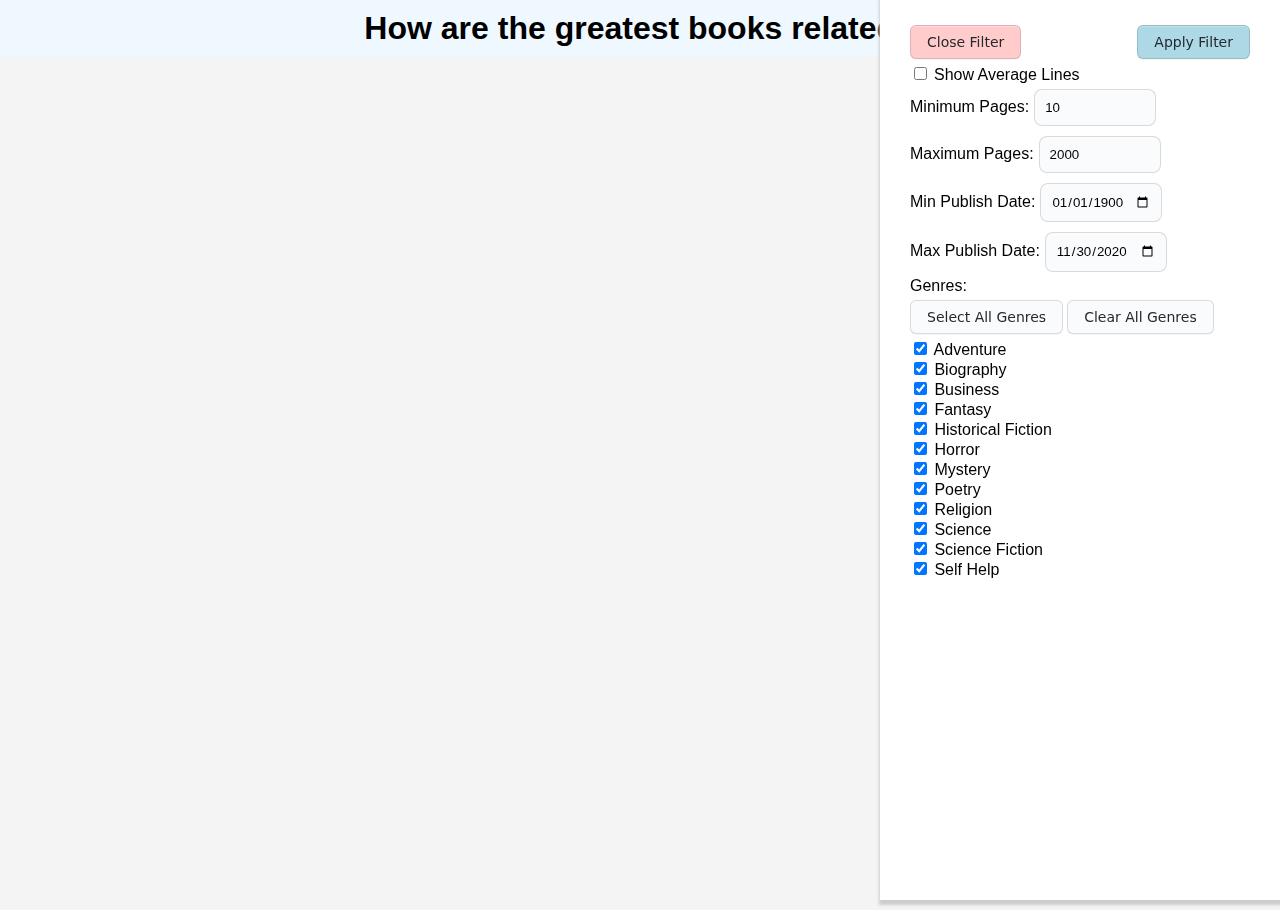
==== index.html @ c15cc25c "add styles" ====
<!DOCTYPE html>
<html>

<head>
    <meta charset="utf-8">
    <title>How great books relate</title>
    <meta name="description" content="">
    <meta name="viewport" content="width=device-width, initial-scale=1">
    <link rel="stylesheet" href="css/header.css">
    <link rel="stylesheet" href="css/buttons.css">
    <link rel="stylesheet" href="css/styles.css">
    <link rel="stylesheet" href="css/sidebar.css">
    <link rel="stylesheet" href="css/input.css">
</head>


<body onload="startDashboard()">
    <div id="header">
        <!-- <img src="img/icon.png" id="header-icon" alt=""> -->
        <h1 id="title">How are the greatest books related?</h1>
        <button class="form-button" id="open-icon" href="#" onclick="showSidebar(event)">Open Filter</button>

    </div>
    <div class="sidebar show">
        <div class="filter-row" id="top-buttons">
            <button class="form-button" id="close-icon" href="#" onclick="hideSidebar(event)">Close Filter</button>
            <button class="form-button" id="filterButton" onclick="hideSidebar(event)">Apply Filter</button>
        </div>
        <div id="filter-box">
            <div class="show-average-lineChart">
                <input type="checkbox" id="toggleAverageLineChart">
                <label for="showAverageLine">Show Average Lines</label>
            </div>
            <!-- Number of pages filters -->
            <div class="filter-group">
                <div class="filter-row">
                    <div><label for="minPages">Minimum Pages:</label><input type="number" class="input-form"
                            id="minPages" value="10"></div>
                    <div><label for="maxPages">Maximum Pages:</label><input type="number" class="input-form"
                            id="maxPages" value="2000"></div>
                </div>

                <!-- Start and end date filters -->
                <div class="filter-row">
                    <div><label for="startDate">Min Publish Date:</label><input class="input-form" type="date" id="startDate"
                            value="1900-01-01"></div>
                    <div><label for="endDate">Max Publish Date:</label><input class="input-form" type="date" id="endDate"
                            value="2020-11-30"></div>
                </div>

                <!-- Genres filters -->
                <div class="filter-row">
                    <label for="genreSelect">Genres:</label>
                    <div class="custom-dropdown">
                        <div class="dropdown-content">
                            <div id="button-selection">
                                <button class="form-button" onclick="selectAllGenres()" id="selectAllGenres">Select All Genres</button>
                                <button class="form-button" onclick="clearAllGenres()" id="removeAllGenres">Clear All Genres</button>
                            </div>
                            <div id="genreCheckboxList">
                                <div><label><input type="checkbox" value="Adventure" checked> Adventure</label></div>
                                <div><label><input type="checkbox" value="Biography" checked> Biography</label></div>
                                <div><label><input type="checkbox" value="Business" checked> Business</label></div>
                                <div><label><input type="checkbox" value="Fantasy" checked> Fantasy</label></div>
                                <div><label><input type="checkbox" value="Historical Fiction" checked> Historical
                                        Fiction</label></div>
                                <div><label><input type="checkbox" value="Horror" checked> Horror</label></div>
                                <div><label><input type="checkbox" value="Mystery" checked> Mystery</label></div>
                                <div><label><input type="checkbox" value="Poetry" checked> Poetry</label></div>
                                <div><label><input type="checkbox" value="Religion" checked> Religion</label></div>
                                <div><label><input type="checkbox" value="Science" checked> Science</label></div>
                                <div><label><input type="checkbox" value="Science Fiction" checked> Science
                                        Fiction</label></div>
                                <div><label><input type="checkbox" value="Self Help" checked> Self Help</label></div>
                            </div>
                        </div>
                    </div>
                </div>
            </div>
            <!-- Apply filters button -->

        </div>


    </div>


    </div>

    <div id="dashboard">


        <div class="chart" id="parallelcoords">
            <!-- <svg width="600" height="300"></svg> -->
        </div>
        <div class="chart" id="linechart2">
            <!-- <svg width="600" height="300"></svg> -->
        </div>
        <div id="linechartContainer">

            <div class="chart" id="linechart"></div>

        </div>
        <div class="chart" id="streamgraph"></div>

    </div>
    <script src="https://d3js.org/d3.v7.min.js"></script>
    <script src="javascript/filter.js"></script>
    <script src="javascript/linechart.js"></script>
    <!-- <script src="script/linked.js"></script> -->
    <!-- <script src="script/map.js"></script> -->
    <!-- <script src="script/parallelcoords.js"></script> -->
    <script src="javascript/streamgraph.js"></script>
    <script src="javascript/sidebar.js"></script>
    <script src="javascript/script.js"></script>

</body>

</html>
---- css/header.css ----
#header{
    position: fixed;
    display: flex;
    top: 0;
    width: 100%;
    align-items: center;
    justify-content: center;
    margin-bottom: 8px;
    background-color: aliceblue;
    height: fit-content;
    padding: 10px 0;
}

#title, #open-icon{
    margin: 0 10px;
}

#open-icon{
    position: absolute;
    right: 0px;
}
---- css/buttons.css ----
/* Button styling */

.form-button {
    appearance: none;
    background-color: #FAFBFC;
    border: 1px solid rgba(27, 31, 35, 0.15);
    border-radius: 6px;
    box-shadow: rgba(27, 31, 35, 0.04) 0 1px 0, rgba(255, 255, 255, 0.25) 0 1px 0 inset;
    box-sizing: border-box;
    color: #24292E;
    cursor: pointer;
    display: inline-block;
    font-family: -apple-system, system-ui, "Segoe UI", Helvetica, Arial, sans-serif, "Apple Color Emoji", "Segoe UI Emoji";
    font-size: 14px;
    font-weight: 500;
    line-height: 20px;
    list-style: none;
    padding: 6px 16px;
    position: relative;
    transition: background-color 0.2s cubic-bezier(0.3, 0, 0.5, 1);
    user-select: none;
    -webkit-user-select: none;
    touch-action: manipulation;
    vertical-align: middle;
    white-space: nowrap;
    word-wrap: break-word;
    margin: 5px 0;
  }
  
  .form-button:hover {
    background-color: #F3F4F6;
    text-decoration: none;
    transition-duration: 0.1s;
  }
  
  .form-button:disabled {
    background-color: #FAFBFC;
    border-color: rgba(27, 31, 35, 0.15);
    color: #959DA5;
    cursor: default;
  }
  
  .form-button:active {
    background-color: #EDEFF2;
    box-shadow: rgba(225, 228, 232, 0.2) 0 1px 0 inset;
    transition: none 0s;
  }
  
  .form-button:focus {
    outline: 1px transparent;
  }
  
  .form-button:before {
    display: none;
  }
  
  .form-button:-webkit-details-marker {
    display: none;
  }

#filterButton{
    background-color: lightblue;
}
---- css/styles.css ----
html, body{
    margin: 0;
    padding: 0;
    width: 100%;
    height: 100%;
    background-color: #f4f4f4;
}


#dashboard{
    display: grid;
    grid-template-columns: 1fr 1fr;
    grid-template-rows: 1fr 1fr;    
    width: fill;
    height: 100%;
    margin: 10px;
    gap: 10px;
    
}
.chart{
    /* background-color: bisque; */
    border: 1px rgb(0, 0, 0);   
    width: fit-content;
}

#linechartContainer{
    height: fit-content;
    width: fit-content;
}

.show-average-lineChart{
    /* position: absolute;
    /* translate: (500, 500); */
    left: 400px;
    top: 10px;
}

h1 {
    font-family: 'Trebuchet MS', 'Lucida Sans Unicode', 'Lucida Grande', 'Lucida Sans', Arial, sans-serif
}
text{
    font-family: 'Trebuchet MS', 'Lucida Sans Unicode', 'Lucida Grande', 'Lucida Sans', Arial, sans-serif;
}
input, label{
    font-family: 'Trebuchet MS', 'Lucida Sans Unicode', 'Lucida Grande', 'Lucida Sans', Arial, sans-serif;

}
/* h1 { font-family: Garamond, Baskerville, "Baskerville Old Face", "Hoefler Text", "Times New Roman", serif; font-size: 24px; font-style: normal; font-variant: normal; font-weight: 700; line-height: 26.4px; } h3 { font-family: Garamond, Baskerville, "Baskerville Old Face", "Hoefler Text", "Times New Roman", serif; font-size: 14px; font-style: normal; font-variant: normal; font-weight: 700; line-height: 15.4px; } p { font-family: Garamond, Baskerville, "Baskerville Old Face", "Hoefler Text", "Times New Roman", serif; font-size: 14px; font-style: normal; font-variant: normal; font-weight: 400; line-height: 20px; } blockquote { font-family: Garamond, Baskerville, "Baskerville Old Face", "Hoefler Text", "Times New Roman", serif; font-size: 21px; font-style: normal; font-variant: normal; font-weight: 400; line-height: 30px; } pre { font-family: Garamond, Baskerville, "Baskerville Old Face", "Hoefler Text", "Times New Roman", serif; font-size: 13px; font-style: normal; font-variant: normal; font-weight: 400; line-height: 18.5714px; } */
/* 
.show-average-lineChart{
    margin-top: 5px;
} */
---- css/sidebar.css ----
.sidebar{
    position:fixed;
    display: block;
    top:0;
    right: 0;
    width:400px;
    height:100%;
    box-shadow:2px 2px 3px 3px #ccc;
    box-sizing:border-box;
    padding:20px 30px;
    background:white;
}

.hide{
    transition:right 0.4s;
    right:-410px;
}
  .show{
    transition:right 0.4s;
    right:0px;
}

#top-buttons{
  display: flex;
  justify-content: space-between;
}


#close-icon{
    background-color: #ffcccb;
}
---- css/input.css ----
.input-form{
	max-width: 500px;
	padding: 10px;
	/* background: #f4f7f8; */
	margin: 5px;
    background: #FAFBFC;
	/* background: #f4f7f8; */
	border-radius: 8px;
    width: 100px;
    border-color: transparent;
    box-shadow: rgba(255, 255, 255, 0.25) 0 1px 0 inset;
    border: 1px solid rgba(27, 31, 35, 0.15);

}
/* .input-form legend {
	font-size: 1.4em;
	margin-bottom: 10px;
} */
/* .input-form label {
	display: block;
	margin-bottom: 8px;
} */
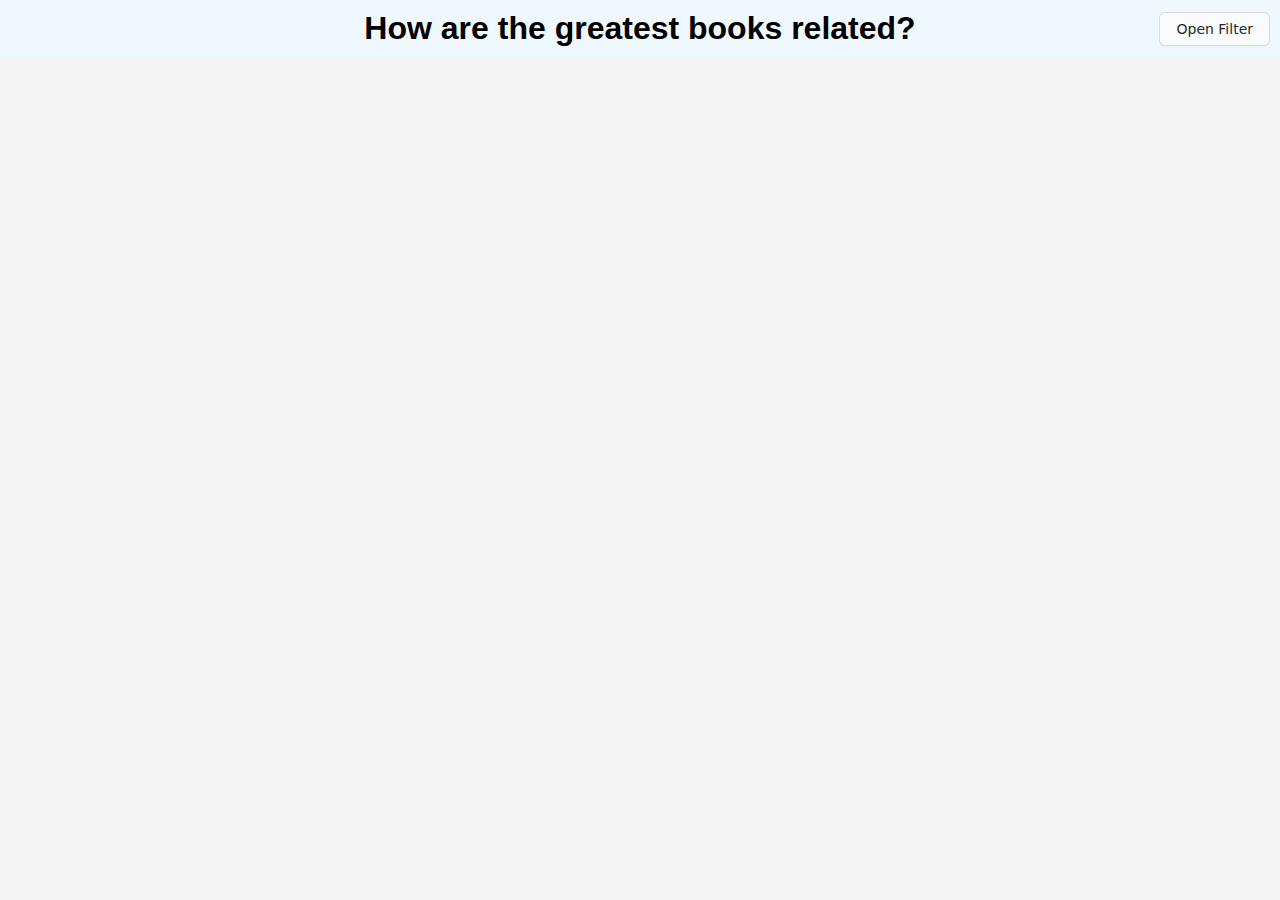
==== commit dad58c8d: "finish styles cp4" ====
--- a/index.html
+++ b/index.html
@@ -21,7 +21,7 @@
         <button class="form-button" id="open-icon" href="#" onclick="showSidebar(event)">Open Filter</button>
 
     </div>
-    <div class="sidebar show">
+    <div class="sidebar hide">
         <div class="filter-row" id="top-buttons">
             <button class="form-button" id="close-icon" href="#" onclick="hideSidebar(event)">Close Filter</button>
             <button class="form-button" id="filterButton" onclick="hideSidebar(event)">Apply Filter</button>
@@ -42,10 +42,10 @@
 
                 <!-- Start and end date filters -->
                 <div class="filter-row">
-                    <div><label for="startDate">Min Publish Date:</label><input class="input-form" type="date" id="startDate"
-                            value="1900-01-01"></div>
-                    <div><label for="endDate">Max Publish Date:</label><input class="input-form" type="date" id="endDate"
-                            value="2020-11-30"></div>
+                    <div><label for="startDate">Min Publish Date:</label><input class="input-form" type="date"
+                            id="startDate" value="1900-01-01"></div>
+                    <div><label for="endDate">Max Publish Date:</label><input class="input-form" type="date"
+                            id="endDate" value="2020-11-30"></div>
                 </div>
 
                 <!-- Genres filters -->
@@ -54,24 +54,39 @@
                     <div class="custom-dropdown">
                         <div class="dropdown-content">
                             <div id="button-selection">
-                                <button class="form-button" onclick="selectAllGenres()" id="selectAllGenres">Select All Genres</button>
-                                <button class="form-button" onclick="clearAllGenres()" id="removeAllGenres">Clear All Genres</button>
+                                <button class="form-button" onclick="selectAllGenres()" id="selectAllGenres">Select All
+                                    Genres</button>
+                                <button class="form-button" onclick="clearAllGenres()" id="removeAllGenres">Clear All
+                                    Genres</button>
                             </div>
                             <div id="genreCheckboxList">
-                                <div><label><input type="checkbox" value="Adventure" checked> Adventure</label></div>
-                                <div><label><input type="checkbox" value="Biography" checked> Biography</label></div>
-                                <div><label><input type="checkbox" value="Business" checked> Business</label></div>
-                                <div><label><input type="checkbox" value="Fantasy" checked> Fantasy</label></div>
-                                <div><label><input type="checkbox" value="Historical Fiction" checked> Historical
-                                        Fiction</label></div>
-                                <div><label><input type="checkbox" value="Horror" checked> Horror</label></div>
-                                <div><label><input type="checkbox" value="Mystery" checked> Mystery</label></div>
-                                <div><label><input type="checkbox" value="Poetry" checked> Poetry</label></div>
-                                <div><label><input type="checkbox" value="Religion" checked> Religion</label></div>
-                                <div><label><input type="checkbox" value="Science" checked> Science</label></div>
-                                <div><label><input type="checkbox" value="Science Fiction" checked> Science
-                                        Fiction</label></div>
-                                <div><label><input type="checkbox" value="Self Help" checked> Self Help</label></div>
+                                <div class="firstSectionGenres">
+                                    <div><label><input type="checkbox" value="Adventure" checked> Adventure</label>
+                                    </div>
+                                    <div><label><input type="checkbox" value="Biography" checked> Biography</label>
+                                    </div>
+                                    <div><label><input type="checkbox" value="Business" checked> Business</label></div>
+                                    <div><label><input type="checkbox" value="Fantasy" checked> Fantasy</label></div>
+                                    <div><label><input type="checkbox" value="Historical Fiction" checked> Historical
+                                            Fiction</label></div>
+                                    <div><label><input type="checkbox" value="Horror" checked> Horror</label></div>
+                                </div>
+                                <div class="secondSectionGenres">
+                                    <div><label><input type="checkbox" value="Mystery" checked> Mystery</label></div>
+                                    <div><label><input type="checkbox" value="Poetry" checked> Poetry</label></div>
+                                    <div><label><input type="checkbox" value="Religion" checked> Religion</label></div>
+                                    <div><label><input type="checkbox" value="Science" checked> Science</label></div>
+                                    <div><label><input type="checkbox" value="Science Fiction" checked> Science
+                                            Fiction</label></div>
+                                    <div><label><input type="checkbox" value="Self Help" checked> Self Help</label>
+                                    </div>
+                                </div>
+
+
+
+
+
+
                             </div>
                         </div>
                     </div>
--- a/css/styles.css
+++ b/css/styles.css
@@ -13,7 +13,7 @@
     grid-template-rows: 1fr 1fr;    
     width: fill;
     height: 100%;
-    margin: 10px;
+    /* margin: 10p  x; */
     gap: 10px;
     
 }
--- a/css/sidebar.css
+++ b/css/sidebar.css
@@ -7,7 +7,7 @@
     height:100%;
     box-shadow:2px 2px 3px 3px #ccc;
     box-sizing:border-box;
-    padding:20px 30px;
+    padding: 10px 20px;
     background:white;
 }
 
@@ -28,4 +28,13 @@
 
 #close-icon{
     background-color: #ffcccb;
+}
+
+.sidebar text{
+  font-size: small;
+}
+
+#genreCheckboxList{
+  display: flex;
+  gap: 20px;
 }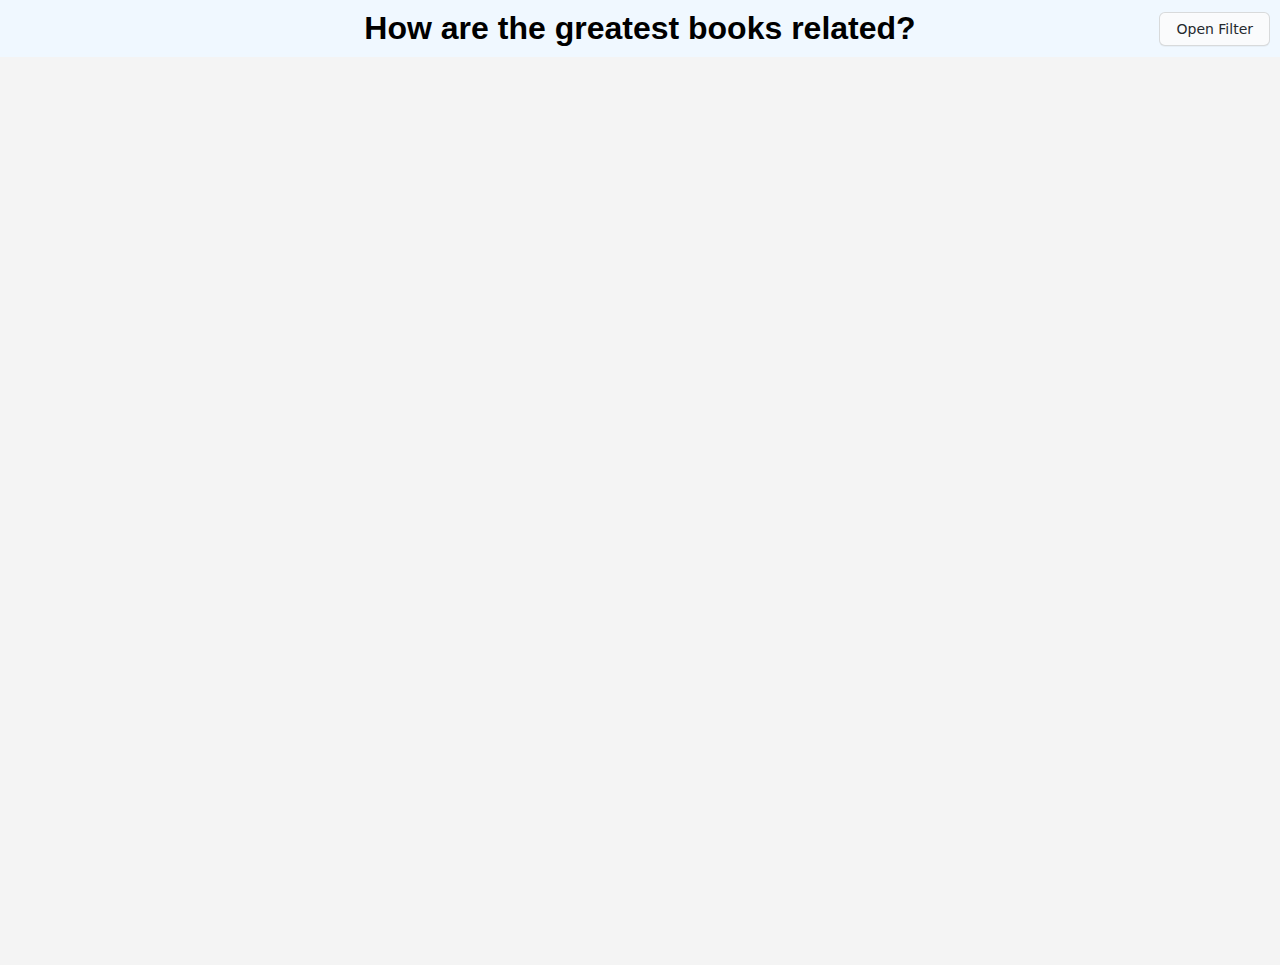
==== commit 4c559b58: "start parallel coords" ====
--- a/index.html
+++ b/index.html
@@ -108,7 +108,7 @@
         <div class="chart" id="parallelcoords">
             <!-- <svg width="600" height="300"></svg> -->
         </div>
-        <div class="chart" id="linechart2">
+        <div class="chart" id="mapchart">
             <!-- <svg width="600" height="300"></svg> -->
         </div>
         <div id="linechartContainer">
@@ -124,7 +124,7 @@
     <script src="javascript/linechart.js"></script>
     <!-- <script src="script/linked.js"></script> -->
     <!-- <script src="script/map.js"></script> -->
-    <!-- <script src="script/parallelcoords.js"></script> -->
+    <script src="javascript/parallelcoords.js"></script>
     <script src="javascript/streamgraph.js"></script>
     <script src="javascript/sidebar.js"></script>
     <script src="javascript/script.js"></script>
--- a/css/header.css
+++ b/css/header.css
@@ -1,6 +1,6 @@
 
 #header{
-    position: fixed;
+    /* position: fixed; */
     display: flex;
     top: 0;
     width: 100%;
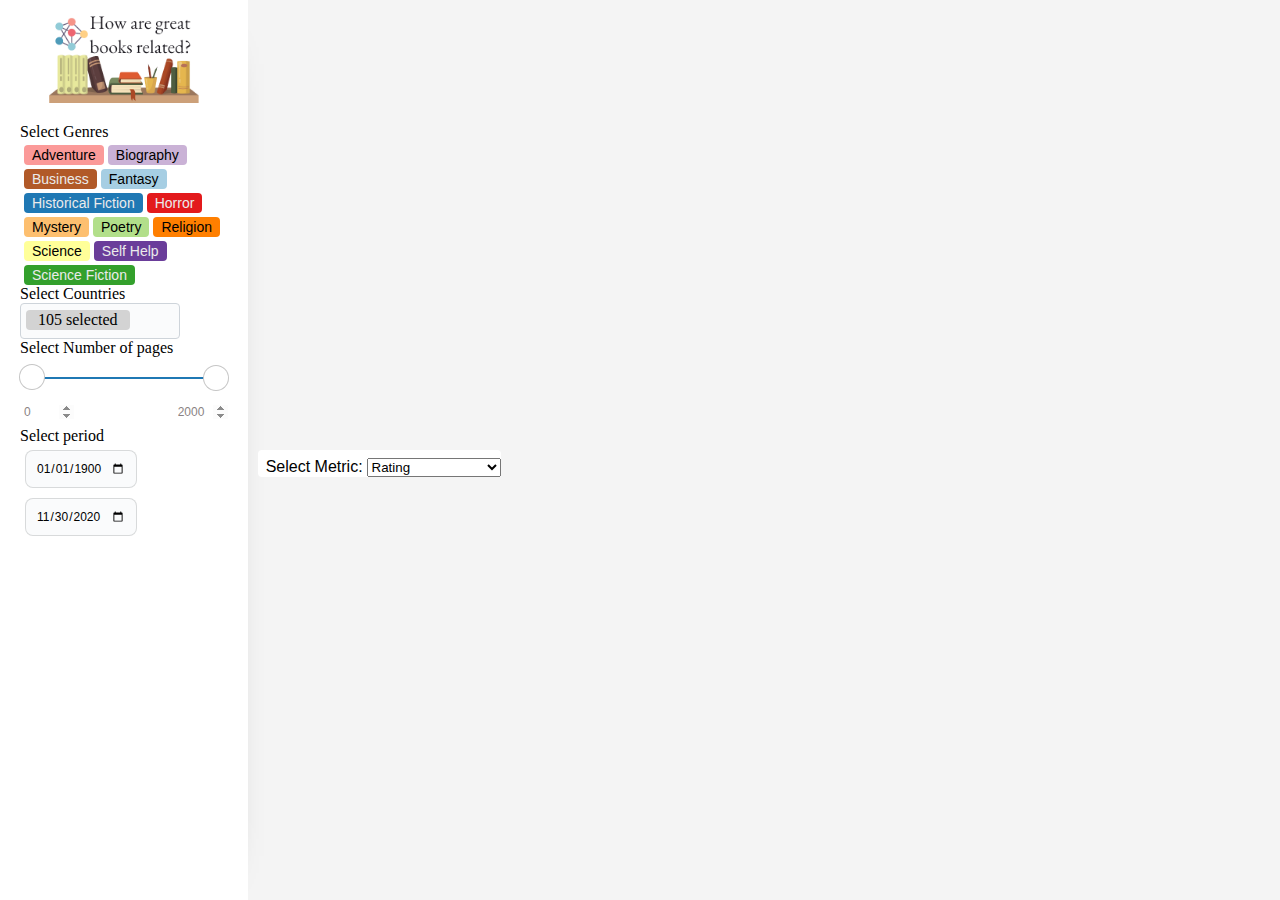
==== commit 769a7ac4: "stylize filters" ====
--- a/index.html
+++ b/index.html
@@ -11,96 +11,205 @@
     <link rel="stylesheet" href="css/styles.css">
     <link rel="stylesheet" href="css/sidebar.css">
     <link rel="stylesheet" href="css/input.css">
+    <link rel="stylesheet" href="css/dropdown-select.css">
+    <link rel="stylesheet" href="css/select-button.css">
+    <link rel="stylesheet" href="css/slider.css">
+<div class="container">
 </head>
 
 
 <body onload="startDashboard()">
-    <div id="header">
-        <!-- <img src="img/icon.png" id="header-icon" alt=""> -->
-        <h1 id="title">How are the greatest books related?</h1>
-        <button class="form-button" id="open-icon" href="#" onclick="showSidebar(event)">Open Filter</button>
-
-    </div>
-    <div class="sidebar hide">
-        <div class="filter-row" id="top-buttons">
-            <button class="form-button" id="close-icon" href="#" onclick="hideSidebar(event)">Close Filter</button>
-            <button class="form-button" id="filterButton" onclick="hideSidebar(event)">Apply Filter</button>
-        </div>
-        <div id="filter-box">
-            <div class="show-average-lineChart">
-                <input type="checkbox" id="toggleAverageLineChart">
-                <label for="showAverageLine">Show Average Lines</label>
-            </div>
-            <!-- Number of pages filters -->
-            <div class="filter-group">
+
+
+    <div id="container">
+
+        <div id="sidebar">
+            <img id="logo" src="img/logo_2.png" alt="">
+            <div id="filter-box">
+                <!-- Genres filters -->
+                <p>Select Genres</p>
+
+                <div class="pill-container">
+                    <input checked type="checkbox" id="Adventure" name="selector" value="Adventure">
+                    <label id="Adventure" class="selector" for="Adventure">Adventure</label> 
+                    <input checked type="checkbox" id="Biography" name="selector" value="Biography">
+                    <label  id="Biography" class="selector" for="Biography">Biography</label> 
+                    <input checked type="checkbox" id="Business" name="selector" value="Business">
+                    <label  id="Business" class="selector" for="Business">Business</label>
+                    <input checked type="checkbox" id="Fantasy" name="selector" value="Fantasy">
+                    <label id="Fantasy" class="selector" for="Fantasy">Fantasy</label> 
+                    <input checked type="checkbox" id="HistoricalFiction" name="selector" value="HistoricalFiction">
+                    <label id="HistoricalFiction" class="selector" for="HistoricalFiction">Historical Fiction</label> 
+                    <input checked type="checkbox" id="Horror" name="selector" value="Horror">
+                    <label id="Horror" class="selector" for="Horror">Horror</label> 
+                    <input checked type="checkbox" id="Mystery" name="selector" value="Mystery">
+                    <label id="Mystery" class="selector" for="Mystery">Mystery</label> 
+                    <input checked type="checkbox" id="Poetry" name="selector" value="Poetry">
+                    <label id="Poetry" class="selector" for="Poetry">Poetry</label> 
+                    <input checked type="checkbox" id="Religion" name="selector" value="Religion">
+                    <label id="Religion" class="selector" for="Religion">Religion</label> 
+                    <input checked type="checkbox" id="Science" name="selector" value="Science">
+                    <label id="Science" class="selector" for="Science">Science</label> 
+                    <input checked type="checkbox" id="SelfHelp" name="selector" value="SelfHelp">
+                    <label id="SelfHelp" class="selector" for="SelfHelp">Self Help</label> 
+                    <input checked type="checkbox" id="ScienceFiction" name="selector" value="ScienceFiction">
+                    <label id="ScienceFiction" class="selector" for="ScienceFiction">Science Fiction</label> 
+                    
+                    
+
+                    </div>
+                            
+                <!-- Countries filters -->
                 <div class="filter-row">
-                    <div><label for="minPages">Minimum Pages:</label><input type="number" class="input-form"
-                            id="minPages" value="10"></div>
-                    <div><label for="maxPages">Maximum Pages:</label><input type="number" class="input-form"
-                            id="maxPages" value="2000"></div>
+                    <p>Select Countries</p>
+                    <select name="country" id="countrySelect" multiple multiselect-search="true"
+                        multiselect-select-all="true" multiselect-max-items="4" multiselect-hide-x="false">
+                        <option selected value="Afghanistan" checked>Afghanistan</option>
+                        <option selected value="Shqipëria" checked> Albania</option>
+                        <option selected value="Algeria" checked> Algeria</option>
+                        <option selected value="Antigua and Barbuda" checked> Antigua and Barbuda</option>
+                        <option selected value="Argentina" checked> Argentina</option>
+                        <option selected value="Australia" checked> Australia</option>
+                        <option selected value="Austria" checked> Austria</option>
+                        <option selected value="Azərbaycan" checked>Azerbaijan</option>
+                        <option selected value="بنغلاديش" checked> Bangladesh</option>
+                        <option selected value="Беларусь" checked> Belarus</option>
+                        <option selected value="België / Belgique / Belgien" checked>Belgium</option>
+                        <option selected value="Bermuda" checked> Bermuda</option>
+                        <option selected value="Bosna i Hercegovina / Босна и Херцеговина" checked>Bosnia and
+                            Herzegovina</option>
+                        <option selected value="Brasil" checked> Brazil</option>
+                        <option selected value="България" checked> Bulgaria</option>
+                        <option selected value="ព្រះរាជាណាចក្រ​កម្ពុជា" checked>Cambodia</option>
+                        <option selected value="Cameroun" checked> Cameroon</option>
+                        <option selected value="Canada" checked> Canada</option>
+                        <option selected value="Chile" checked> Chile</option>
+                        <option selected value="中国" checked> China</option>
+                        <option selected value="Colombia" checked> Colombia</option>
+                        <option selected value="Hrvatska" checked> Croatia</option>
+                        <option selected value="Cuba" checked> Cuba</option>
+                        <option selected value="Danmark" checked> Denmark</option>
+                        <option selected value="Dominica" checked> Dominica</option>
+                        <option selected value="República Dominicana" checked>Dominican Republic</option>
+                        <option selected value="Ecuador" checked> Ecuador</option>
+                        <option selected value="مصر" checked> Egypt</option>
+                        <option selected value="إرتريا" checked> Eritrea</option>
+                        <option selected value="Ethiopia" checked> Ethiopia</option>
+                        <option selected value="Suomi / Finland" checked>Finland</option>
+                        <option selected value="France" checked> France</option>
+                        <option selected value="საქართველო" checked> Georgia</option>
+                        <option selected value="Deutschland" checked> Germany</option>
+                        <option selected value="Ghana" checked> Ghana</option>
+                        <option selected value="Grenada" checked> Grenada</option>
+                        <option selected value="Guyana" checked> Guyana</option>
+                        <option selected value="Guatemala" checked> Guatemala</option>
+                        <option selected value="Magyarország" checked> Hungary</option>
+                        <option selected value="Ísland" checked> Iceland</option>
+                        <option selected value="India" checked> India</option>
+                        <option selected value="Indonesia" checked> Indonesia</option>
+                        <option selected value="ایران" checked> Iran</option>
+                        <option selected value="العراق" checked> Iraq</option>
+                        <option selected value="Éire / Ireland" checked>Ireland</option>
+                        <option selected value="Italia" checked> Italy</option>
+                        <option selected value="Jamaica" checked> Jamaica</option>
+                        <option selected value="日本" checked> Japan</option>
+                        <option selected value="الأردن" checked> Jordan</option>
+                        <option selected value="Казахстан" checked> Kazakhstan</option>
+                        <option selected value="Kenya" checked> Kenya</option>
+                        <option selected value="الكويت" checked> Kuwait</option>
+                        <option selected value="لبنان" checked> Lebanon</option>
+                        <option selected value="ليبيا" checked> Libya</option>
+                        <option selected value="Lietuva" checked> Lithuania</option>
+                        <option selected value="Lëtzebuerg" checked>Luxembourg</option>
+                        <option selected value="Македонија" checked> Macedonia</option>
+                        <option selected value="Malawi" checked> Malawi</option>
+                        <option selected value="Malaysia" checked> Malaysia</option>
+                        <option selected value="Malta" checked> Malta</option>
+                        <option selected value="México" checked> Mexico</option>
+                        <option selected value="Maroc ⵍⵎⵖⵔⵉⴱ المغرب" checked>Morocco</option>
+                        <option selected value="Moçambique" checked>Mozambique</option>
+                        <option selected value="Nederland" checked>Netherlands</option>
+                        <option selected value="New Zealand / Aotearoa" checked> New Zealand</option>
+                        <option selected value="Nicaragua" checked> Nicaragua</option>
+                        <option selected value="Nigeria" checked> Nigeria</option>
+                        <option selected value="Norge" checked> Norway</option>
+                        <option selected value="조선민주주의인민공화국" checked> NorthKorea</option>
+                        <option selected value="عمان" checked> Oman</option>
+                        <option selected value="پاکستان" checked> Pakistan</option>
+                        <option selected value="الأراضي الفلسطينية" checked>Palestine</option>
+                        <option selected value="Panamá" checked> Panama</option>
+                        <option selected value="Perú" checked> Peru</option>
+                        <option selected value="Philippines" checked>Philippines</option>
+                        <option selected value="Polska" checked> Poland</option>
+                        <option selected value="Portugal" checked> Portugal</option>
+                        <option selected value="România" checked> Romania</option>
+                        <option selected value="Rwanda" checked> Rwanda</option>
+                        <option selected value="المملكة العربية السعودية" checked>Saudi Arabia</option>
+                        <option selected value="Senegal" checked> Senegal</option>
+                        <option selected value="Србија" checked> Serbia</option>
+                        <option selected value="Sierra Leone" checked> Sierra Leone</option>
+                        <option selected value="Singapore" checked> Singapore</option>
+                        <option selected value="Soomaaliya الصومال" checked>Somalia</option>
+                        <option selected value="South Africa" checked> SouthAfrica</option>
+                        <option selected value="한국" checked> South Korea</option>
+                        <option selected value="South Sudan" checked> South Sudan</option>
+                        <option selected value="España" checked> Spain</option>
+                        <option selected value="Sverige" checked> Sweden</option>
+                        <option selected value="Schweiz/Suisse/Svizzera/Svizra" checked> Switzerland
+                        </option>
+                        <option selected value="سوريا" checked> Syria</option>
+                        <option selected value="中華民國" checked> Taiwan</option>
+                        <option selected value="ประเทศไทย" checked> Thailand</option>
+                        <option selected value="Togo" checked> Togo</option>
+                        <option selected value="Trinidad and Tobago" checked> Trinidad and Tobago</option>
+                        <option selected value="تونس" checked> Tunisia</option>
+                        <option selected value="Türkiye" checked> Turkey</option>
+                        <option selected value="Україна" checked> Ukraine</option>
+                        <option selected value="United Kingdom" checked> United Kingdom</option>
+                        <option selected value="United States" checked> United States</option>
+                        <option selected value="Uruguay" checked> Uruguay</option>
+                        <option selected value="Venezuela" checked> Venezuela</option>
+                        <option selected value="Việt Nam" checked> Vietnam</option>
+                        <option selected value="اليمن" checked> Yemen</option>
+                    </select>
                 </div>
-
-                <!-- Start and end date filters -->
-                <div class="filter-row">
-                    <div><label for="startDate">Min Publish Date:</label><input class="input-form" type="date"
-                            id="startDate" value="1900-01-01"></div>
-                    <div><label for="endDate">Max Publish Date:</label><input class="input-form" type="date"
-                            id="endDate" value="2020-11-30"></div>
-                </div>
-
-                <!-- Genres filters -->
-                <div class="filter-row">
-                    <label for="genreSelect">Genres:</label>
-                    <div class="custom-dropdown">
-                        <div class="dropdown-content">
-                            <div id="button-selection">
-                                <button class="form-button" onclick="selectAllGenres()" id="selectAllGenres">Select All
-                                    Genres</button>
-                                <button class="form-button" onclick="clearAllGenres()" id="removeAllGenres">Clear All
-                                    Genres</button>
+                <!-- Number of pages filters -->
+                <div>
+                    <p>Select Number of pages</p>
+                    <div class="range_container">
+                        <div class="sliders_control">
+                           <input id="fromSlider" type="range" value="0" min="0" max="2000"/>
+                           <input id="toSlider" type="range" value="2000" min="0" max="2000"/>
+                        </div>
+                        <div class="form_control">
+                          <div class="form_control_container">
+                              <input class="form_control_container__time__input" type="number" id="fromInput" value="0" min="0" max="2000"/>
                             </div>
-                            <div id="genreCheckboxList">
-                                <div class="firstSectionGenres">
-                                    <div><label><input type="checkbox" value="Adventure" checked> Adventure</label>
-                                    </div>
-                                    <div><label><input type="checkbox" value="Biography" checked> Biography</label>
-                                    </div>
-                                    <div><label><input type="checkbox" value="Business" checked> Business</label></div>
-                                    <div><label><input type="checkbox" value="Fantasy" checked> Fantasy</label></div>
-                                    <div><label><input type="checkbox" value="Historical Fiction" checked> Historical
-                                            Fiction</label></div>
-                                    <div><label><input type="checkbox" value="Horror" checked> Horror</label></div>
-                                </div>
-                                <div class="secondSectionGenres">
-                                    <div><label><input type="checkbox" value="Mystery" checked> Mystery</label></div>
-                                    <div><label><input type="checkbox" value="Poetry" checked> Poetry</label></div>
-                                    <div><label><input type="checkbox" value="Religion" checked> Religion</label></div>
-                                    <div><label><input type="checkbox" value="Science" checked> Science</label></div>
-                                    <div><label><input type="checkbox" value="Science Fiction" checked> Science
-                                            Fiction</label></div>
-                                    <div><label><input type="checkbox" value="Self Help" checked> Self Help</label>
-                                    </div>
-                                </div>
-
-
-
-
-
-
+                            <div class="form_control_container">
+                              <input class="form_control_container__time__input" type="number" id="toInput" value="2000" min="0" max="2000"/>
                             </div>
                         </div>
                     </div>
                 </div>
+                <div class="filter-group">
+                    <!-- <div class="filter-row">
+                        <div class="input-container"><label for="minPages">Minimum Pages:</label><input type="number"
+                                class="input-form" id="minPages" value="10"></div>
+                        <div class="input-container"><label for="maxPages">Maximum Pages:</label><input type="number"
+                                class="input-form" id="maxPages" value="2000"></div>
+                    </div> -->
+
+                    <!-- Start and end date filters -->
+                    <div class="filter-row">
+                        <p>Select period </p>
+                        <div id="period-inputs">
+                            <input class="input-form" type="date" id="startDate" value="1900-01-01">
+                            <input class="input-form" type="date" id="endDate" value="2020-11-30">
+                        </div>
+                    </div>
+                </div>
             </div>
-            <!-- Apply filters button -->
-
-        </div>
-
-
-    </div>
-
-
-    </div>
+        </div>
 
     <div id="dashboard">
 
@@ -111,23 +220,35 @@
         <div class="chart" id="mapchart">
             <!-- <svg width="600" height="300"></svg> -->
         </div>
-        <div id="linechartContainer">
-
-            <div class="chart" id="linechart"></div>
-
+        <div class="chart" id="linechartContainer">
+            <div id="metricDropdown">
+                <label for="selectMetric">Select Metric:</label>
+                <select id="selectMetric">
+                    <option value="rating">Rating</option>
+                    <option value="num_awards">Number of Awards</option>
+                    <option value="num_ratings">Number of Ratings</option>
+                    <option value="average">Average</option>
+                </select>
+            </div>
+            <div  id="linechart"></div>
         </div>
         <div class="chart" id="streamgraph"></div>
 
     </div>
+    </div>
+
     <script src="https://d3js.org/d3.v7.min.js"></script>
     <script src="javascript/filter.js"></script>
     <script src="javascript/linechart.js"></script>
     <!-- <script src="script/linked.js"></script> -->
-    <!-- <script src="script/map.js"></script> -->
+    <script src="javascript/mapchart.js"></script>
     <script src="javascript/parallelcoords.js"></script>
     <script src="javascript/streamgraph.js"></script>
     <script src="javascript/sidebar.js"></script>
     <script src="javascript/script.js"></script>
+    <script src="javascript/multiselect-dropdown.js"></script>
+    <script src="javascript/slider.js"></script>
+
 
 </body>
 
--- a/css/styles.css
+++ b/css/styles.css
@@ -1,3 +1,8 @@
+*{
+    margin: 0;
+    padding: 0;
+}
+
 html, body{
     margin: 0;
     padding: 0;
@@ -6,38 +11,49 @@
     background-color: #f4f4f4;
 }
 
+#container{
+    display: flex;
+    width: 100%;
+    height: 100vh;
+}
+
 
 #dashboard{
     display: grid;
     grid-template-columns: 1fr 1fr;
     grid-template-rows: 1fr 1fr;    
-    width: fill;
-    height: 100%;
-    /* margin: 10p  x; */
-    gap: 10px;
-    
+    width:100%;
+    height: 100%;   
+    margin-left: 10px;
 }
 .chart{
-    /* background-color: bisque; */
-    border: 1px rgb(0, 0, 0);   
+    /* border: 2px solid rgb(173, 173, 173);    */
+    border-radius: 4px;
     width: fit-content;
+    height: fit-content;
+    background-color: white;
+    box-shadow: 10px 10px 50px -54px rgba(0,0,0,1);
+
 }
 
+#parallelcoords, #mapchart{
+    margin-top: 10px;
+
+}
 #linechartContainer{
     height: fit-content;
     width: fit-content;
+    padding-top: 8px;
 }
 
 .show-average-lineChart{
-    /* position: absolute;
-    /* translate: (500, 500); */
     left: 400px;
     top: 10px;
 }
 
 h1 {
     font-family: 'Trebuchet MS', 'Lucida Sans Unicode', 'Lucida Grande', 'Lucida Sans', Arial, sans-serif
-}
+}   
 text{
     font-family: 'Trebuchet MS', 'Lucida Sans Unicode', 'Lucida Grande', 'Lucida Sans', Arial, sans-serif;
 }
@@ -45,8 +61,7 @@
     font-family: 'Trebuchet MS', 'Lucida Sans Unicode', 'Lucida Grande', 'Lucida Sans', Arial, sans-serif;
 
 }
-/* h1 { font-family: Garamond, Baskerville, "Baskerville Old Face", "Hoefler Text", "Times New Roman", serif; font-size: 24px; font-style: normal; font-variant: normal; font-weight: 700; line-height: 26.4px; } h3 { font-family: Garamond, Baskerville, "Baskerville Old Face", "Hoefler Text", "Times New Roman", serif; font-size: 14px; font-style: normal; font-variant: normal; font-weight: 700; line-height: 15.4px; } p { font-family: Garamond, Baskerville, "Baskerville Old Face", "Hoefler Text", "Times New Roman", serif; font-size: 14px; font-style: normal; font-variant: normal; font-weight: 400; line-height: 20px; } blockquote { font-family: Garamond, Baskerville, "Baskerville Old Face", "Hoefler Text", "Times New Roman", serif; font-size: 21px; font-style: normal; font-variant: normal; font-weight: 400; line-height: 30px; } pre { font-family: Garamond, Baskerville, "Baskerville Old Face", "Hoefler Text", "Times New Roman", serif; font-size: 13px; font-style: normal; font-variant: normal; font-weight: 400; line-height: 18.5714px; } */
-/* 
-.show-average-lineChart{
-    margin-top: 5px;
-} */+
+#metricDropdown{
+    margin-left: 8px;
+}--- a/css/sidebar.css
+++ b/css/sidebar.css
@@ -1,15 +1,18 @@
-.sidebar{
-    position:fixed;
-    display: block;
-    top:0;
-    right: 0;
-    width:400px;
-    height:100%;
-    box-shadow:2px 2px 3px 3px #ccc;
-    box-sizing:border-box;
-    padding: 10px 20px;
-    background:white;
+#sidebar {
+  /* position: fixed; */
+  display: flex;
+  flex-direction: column;
+  align-items: center;
+  top: 0;
+  right: 0;
+  width: 300px;
+  height: 100vh; /* Set the maximum height to 100% of the viewport */
+  box-shadow: 10px 10px 50px -54px rgba(0,0,0,1);
+  box-sizing: border-box;
+  padding: 10px 20px;
+  background: white;
 }
+
 
 .hide{
     transition:right 0.4s;
@@ -29,12 +32,30 @@
 #close-icon{
     background-color: #ffcccb;
 }
-
-.sidebar text{
-  font-size: small;
+#logo{
+  width: 150px;
+  margin-bottom: 20px;
+}
+#genreSelect{
+  width: 150px;
+  height: 200px;
 }
 
-#genreCheckboxList{
+#countrySelect{
+  width: 150px;
+  height: 200px;
+}
+
+.input-container{
   display: flex;
-  gap: 20px;
-}+  flex-direction: column;
+  width: fit-content;
+}
+
+.filter-row{
+  width: fit-content;
+  display: flex;
+  flex-direction: column;
+  width: fit-content;
+}
+
--- a/css/input.css
+++ b/css/input.css
@@ -1,22 +1,19 @@
 .input-form{
-	max-width: 500px;
 	padding: 10px;
-	/* background: #f4f7f8; */
 	margin: 5px;
     background: #FAFBFC;
-	/* background: #f4f7f8; */
 	border-radius: 8px;
-    width: 100px;
+    width: 90px;
+
+    font-size: 12px;
     border-color: transparent;
     box-shadow: rgba(255, 255, 255, 0.25) 0 1px 0 inset;
     border: 1px solid rgba(27, 31, 35, 0.15);
 
 }
-/* .input-form legend {
-	font-size: 1.4em;
-	margin-bottom: 10px;
-} */
-/* .input-form label {
-	display: block;
-	margin-bottom: 8px;
-} */
+/* input[type='date']::-webkit-calendar-picker-indicator {
+    background: transparent;
+    color: transparent;
+    cursor: pointer;
+    height: auto;
+} */--- a/css/dropdown-select.css
+++ b/css/dropdown-select.css
@@ -0,0 +1,69 @@
+.noselect {
+    -webkit-touch-callout: none;
+    -webkit-user-select: none;
+    -khtml-user-select: none;
+    -moz-user-select: none;
+    -ms-user-select: none;
+    user-select: none;
+}
+
+.dropdown-container, .instructions {
+    width: 200px;
+    margin: 20px auto 0;
+    font-size: 14px;
+    font-family: sans-serif;
+    overflow: auto;
+}
+
+.instructions {
+    width: 100%;
+    text-align: center;
+}
+
+.dropdown-button {
+    float: left;
+    width: 100%;
+    background: whitesmoke;
+    padding: 10px 12px;
+
+    cursor: pointer;
+    border: 1px solid lightgray;
+    box-sizing: border-box;
+    
+    .dropdown-label, .dropdown-quantity {
+        float: left;
+    }
+    
+    .dropdown-quantity {
+        margin-left: 4px;
+    }
+    
+    .fa-filter {
+        float: right;
+    }
+}
+
+.dropdown-list {
+    float: left;
+    width: 100%;
+
+    border: 1px solid lightgray;
+    border-top: none;
+    box-sizing: border-box;
+    padding: 10px 12px;
+    
+    input[type="search"] {
+        padding: 5px 0;
+    }
+    
+    ul {
+        margin: 10px 0;
+        max-height: 200px;
+        overflow-y: auto;
+        
+        input[type="checkbox"] {
+            position: relative;
+            top: 2px;
+        }
+    }
+}--- a/css/select-button.css
+++ b/css/select-button.css
@@ -0,0 +1,104 @@
+.pill-container input[type="checkbox"] {
+    opacity: 0;
+    width: 0;
+  }
+/* /*    */
+  .pill-container {
+    display: flex;
+    flex-direction: row;
+    flex-wrap: wrap;
+    height: fit-content;
+
+  }
+
+
+  /* 
+  .pill-container .option-a {
+    border-top-left-radius: 8px;
+    border-bottom-left-radius: 8px;
+  }
+  
+  .pill-container .selector:last-child {
+    border-right: 2px solid #5183f5;
+    border-top-right-radius: 8px;
+    border-bottom-right-radius: 8px;
+  }
+  /*  */
+  .selector {
+    margin-left: 4px;
+    margin-top: 4px;
+    padding: 2px 8px;
+    border-radius: 4px;
+    color: black;
+    display: flex;
+    align-items: center;
+    justify-content: center;
+    cursor: pointer;
+    /* background: #92aefc;  */
+    user-select: none; /* Standard syntax */
+    font-size: 14px;
+
+  }
+
+#Adventure{
+  background-color: #fb9a99;
+/* const colorKeys = [
+     "Horror", "Mystery", "Religion", "Biography", "Self Help", "Science", "Business"] 
+    '#e31a1c', '#fdbf6f', '#ff7f00', '#cab2d6', '#6a3d9a', '#ffff99', '#b15928'
+   */
+}
+
+#Biography{
+  background-color: #cab2d6;
+
+}
+#Business{
+  background-color: #b15928;
+  color: #ebebeb;
+
+}
+#Fantasy{
+  background-color: #a6cee3;
+}
+#HistoricalFiction{
+  background-color: #1f78b4;
+  color: #ebebeb;
+
+}
+#Horror{
+  background-color: #e31a1c;
+  color: #ebebeb;
+}
+#Mystery{
+  background-color: #fdbf6f;
+}
+#Poetry{
+  background-color: #b2df8a;
+}
+#Religion{
+  background-color: #ff7f00;
+
+}
+#Science{
+  background-color: #ffff99;
+
+}
+#SelfHelp{
+  background-color: #6a3d9a;
+  color: #ebebeb;
+
+}
+#ScienceFiction{
+  background-color: #33a02c;
+  color: #ebebeb;
+
+}
+
+input[type="checkbox"]:checked + label {
+    opacity: 1;
+}
+
+input[type="checkbox"]:not(:checked) + label {
+  opacity: 0.2;
+  /* background-color: grey; */
+}--- a/css/slider.css
+++ b/css/slider.css
@@ -0,0 +1,87 @@
+.range_container {
+    display: flex;
+    flex-direction: column;
+    width: 100%;
+    margin: 20px 0 0 0;
+  }
+  
+  .sliders_control {
+    position: relative;
+    height: fit-content;
+    margin-bottom: 20px;
+    /* min-height: 50px; */
+  }
+  
+  .form_control {
+    position: relative;
+    display: flex;
+    justify-content: space-between;
+    font-size: 12px;
+    color: #635a5a;
+  }
+  
+  input[type=range]::-webkit-slider-thumb {
+    -webkit-appearance: none;
+    pointer-events: all;
+    width: 24px;
+    height: 24px;
+    background-color: #fff;
+    border-radius: 50%;
+    box-shadow: 0 0 0 1px #C6C6C6;
+    cursor: pointer;
+  }
+  
+  input[type=range]::-moz-range-thumb {
+    -webkit-appearance: none;
+    pointer-events: all;
+    width: 24px;
+    height: 24px;
+    background-color: #fff;
+    border-radius: 50%;
+    box-shadow: 0 0 0 1px #C6C6C6;
+    cursor: pointer;  
+  }
+  
+  input[type=range]::-webkit-slider-thumb:hover {
+    background: #f7f7f7;
+  }
+  
+  input[type=range]::-webkit-slider-thumb:active {
+    box-shadow: inset 0 0 3px #387bbe, 0 0 9px #387bbe;
+    -webkit-box-shadow: inset 0 0 3px #387bbe, 0 0 9px #387bbe;
+  }
+  
+  input[type="number"] {
+    color: #8a8383;
+    width: 50px;
+    height: 30px;
+    font-size: 12px;
+    padding-left: 4px;
+    border: none;
+  }
+  
+  input[type=number]::-webkit-inner-spin-button, 
+  input[type=number]::-webkit-outer-spin-button {  
+     opacity: 1;
+  }
+  
+  input[type="range"] {
+    -webkit-appearance: none; 
+    appearance: none;
+    height: 2px;
+    width: 100%;
+    position: absolute;
+    background-color: #C6C6C6;
+    pointer-events: none;
+  }
+  
+  #fromSlider {
+    height: 0;
+    z-index: 1;
+  }
+
+  .form_control_container__time__input{
+    -moz-appearance: textfield;
+    -webkit-appearance: none;
+    margin: 0;
+  }